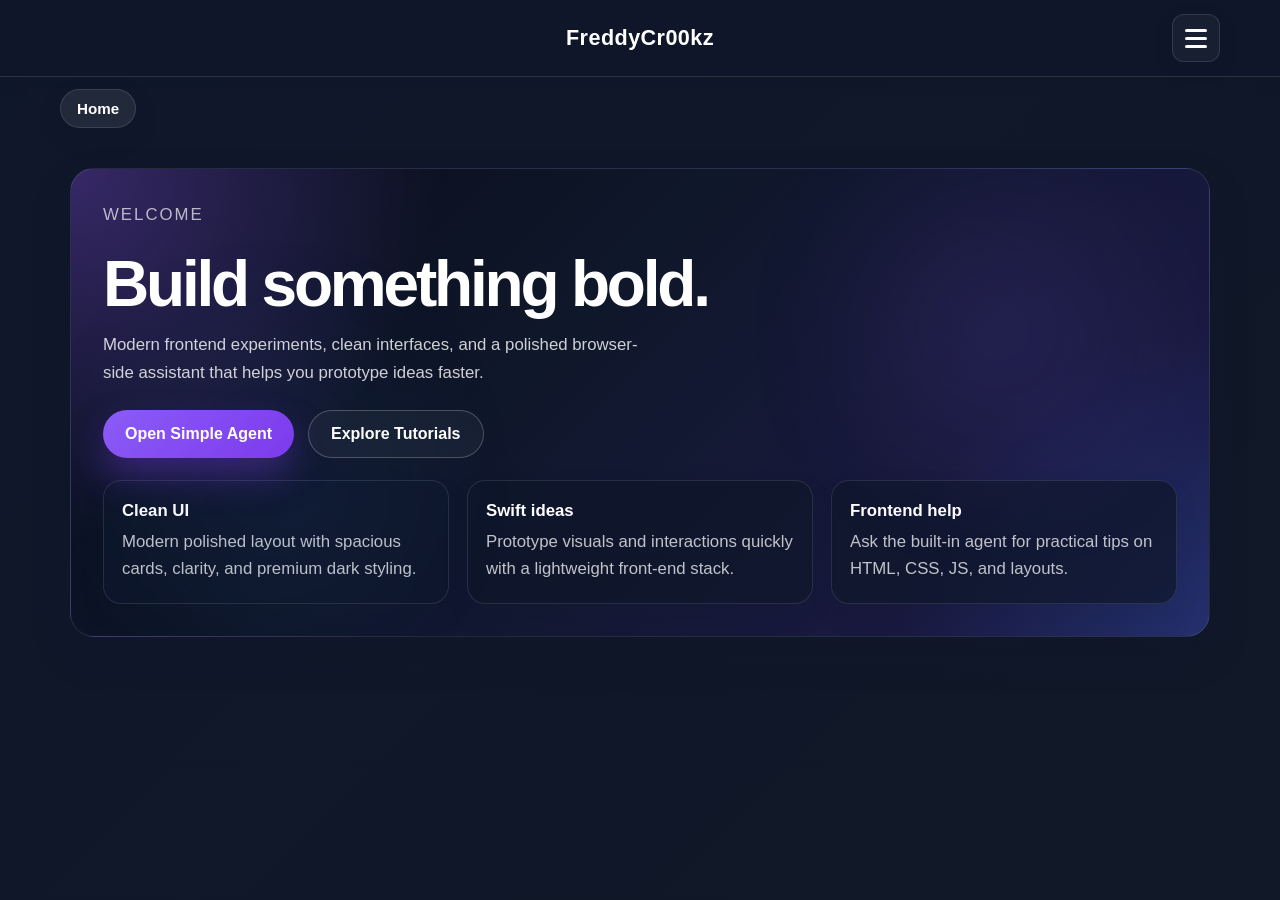
==== main.html @ e61b8074 "Initial commit" ====
<!DOCTYPE html>
<html lang="en">
  <head>
    <meta charset="UTF-8" />
    <meta http-equiv="refresh" content="0; url=HTML/home.html" />
    <title>Redirecting...</title>
    <link rel="stylesheet" href="stylesheet.css" />
  </head>
  <body>
    <p>Redirecting to homepage...</p>
  </body>
</html>
---- stylesheet.css ----
:root {
  --ink-900: #0f172a;
  --ink-800: #111827;
  --ink-700: #1f2937;
  --slate-600: #475569;
  --slate-500: #64748b;
  --slate-400: #94a3b8;
  --white: #ffffff;
  --cloud: #f8fafc;
  --violet-600: #8b5cf6;
  --violet-700: #6d28d9;
  --violet-soft: rgba(139, 92, 246, 0.12);
  --emerald-500: #22c55e;
  --emerald-600: #16a34a;
  --shadow: rgba(15, 23, 42, 0.18);
  --border: rgba(148, 163, 184, 0.2);
  --bg-main: linear-gradient(135deg, var(--ink-900), var(--ink-800));
  --surface-panel: rgba(15, 23, 42, 0.92);
  --surface-soft: #f8fafc;
  --surface-card: #ffffff;
  --navbar-bg: rgba(15, 23, 42, 0.94);
  --text-main: #e2e8f0;
  --text-heading: #0f172a;
  --text-light: rgba(255, 255, 255, 0.9);
  --btn-primary: var(--violet-600);
  --btn-primary-dark: var(--violet-700);
  --user: var(--violet-600);
  --agent: var(--ink-700);
  --panel: var(--ink-700);
  --panel-alt: #1e293b;
}

* {
  margin: 0;
  padding: 0;
  box-sizing: border-box;
}

html {
  scroll-behavior: smooth;
}

body {
  min-height: 100vh;
  background: var(--bg-main);
  color: var(--text-main);
  font-family: Arial, Helvetica, sans-serif;
}

button,
input {
  font: inherit;
}

.app {
  width: min(92vw, 760px);
  background: linear-gradient(180deg, rgba(15, 23, 42, 0.96), rgba(11, 18, 32, 0.98));
  border: 1px solid rgba(148, 163, 184, 0.18);
  border-radius: 28px;
  padding: 24px;
  box-shadow: 0 28px 64px rgba(2, 6, 23, 0.45);
}

.agent-card {
  margin: 56px auto 80px;
  color: var(--white);
}

.agent-header {
  margin-bottom: 18px;
}

.eyebrow-light {
  color: #c4b5fd;
  font-weight: 700;
  letter-spacing: 0.12em;
  text-transform: uppercase;
  margin-bottom: 8px;
}

.agent-card h1 {
  margin: 0;
  color: var(--white);
  font-size: clamp(2rem, 3vw, 2.6rem);
}

.chat {
  min-height: 300px;
  max-height: 440px;
  overflow-y: auto;
  padding: 18px 16px;
  border-radius: 20px;
  background: linear-gradient(180deg, rgba(15, 23, 42, 0.9), rgba(15, 23, 42, 0.75));
  border: 1px solid rgba(148, 163, 184, 0.18);
  display: flex;
  flex-direction: column;
  gap: 12px;
  scrollbar-width: thin;
  scrollbar-color: rgba(139, 92, 246, 0.6) rgba(15, 23, 42, 0.8);
}

.message {
  max-width: 78%;
  padding: 12px 14px;
  border-radius: 16px;
  line-height: 1.5;
  word-wrap: break-word;
  box-shadow: 0 10px 20px rgba(2, 6, 23, 0.2);
  font-size: 0.98rem;
}

.message.user {
  align-self: flex-end;
  background: linear-gradient(135deg, var(--violet-600), var(--violet-700));
  color: var(--white);
}

.message.agent {
  align-self: flex-start;
  background: rgba(15, 23, 42, 0.7);
  color: var(--white);
  border: 1px solid rgba(148, 163, 184, 0.18);
}

.message pre,
.message code {
  font-family: Consolas, "Courier New", monospace;
}

.message pre {
  margin-top: 10px;
  background: rgba(2, 6, 23, 0.8);
  border: 1px solid rgba(148, 163, 184, 0.18);
  border-radius: 12px;
  padding: 12px 14px;
  overflow-x: auto;
  white-space: pre-wrap;
  word-break: break-word;
  color: #e2e8f0;
}

.message pre code {
  background: transparent;
  color: inherit;
  padding: 0;
}

.prompt-row {
  display: flex;
  flex-wrap: wrap;
  gap: 8px;
  margin: 18px 0 14px;
}

.prompt-chip {
  background: rgba(148, 163, 184, 0.12);
  border: 1px solid rgba(148, 163, 184, 0.22);
  color: var(--white);
  border-radius: 999px;
  padding: 8px 12px;
  font-size: 0.82rem;
  font-weight: 600;
  box-shadow: none;
}

.prompt-chip:hover {
  background: rgba(139, 92, 246, 0.18);
  border-color: rgba(196, 181, 253, 0.45);
}

.prompt-picker-wrap {
  display: flex;
  align-items: center;
  gap: 12px;
  margin: 0 0 16px;
  flex-wrap: wrap;
}

.prompt-label {
  color: rgba(226, 232, 240, 0.9);
  font-size: 0.82rem;
  font-weight: 600;
  letter-spacing: 0.04em;
  text-transform: uppercase;
}

.prompt-select {
  min-width: min(100%, 360px);
  flex: 1;
  background: rgba(15, 23, 42, 0.82);
  color: var(--white);
  border: 1px solid rgba(148, 163, 184, 0.18);
  border-radius: 12px;
  padding: 11px 12px;
  font-size: 0.95rem;
  outline: none;
}

.prompt-select:focus {
  border-color: rgba(196, 181, 253, 0.8);
  box-shadow: 0 0 0 3px rgba(139, 92, 246, 0.2);
}

.composer {
  display: flex;
  gap: 12px;
  margin-top: 8px;
}

input {
  flex: 1;
  padding: 14px 16px;
  border-radius: 14px;
  border: 1px solid rgba(148, 163, 184, 0.18);
  background: rgba(15, 23, 42, 0.82);
  color: var(--white);
  font-size: 1rem;
  outline: none;
  transition: border-color 0.2s ease, box-shadow 0.2s ease;
}

input:focus {
  border-color: rgba(196, 181, 253, 0.8);
  box-shadow: 0 0 0 3px rgba(139, 92, 246, 0.2);
}

input::placeholder {
  color: rgba(148, 163, 184, 0.8);
}

button {
  border: none;
  border-radius: 14px;
  background: linear-gradient(135deg, var(--btn-primary), var(--btn-primary-dark));
  color: var(--white);
  padding: 12px 18px;
  font-size: 1rem;
  cursor: pointer;
  transition: transform 0.2s ease, filter 0.2s ease, box-shadow 0.2s ease;
  box-shadow: 0 12px 22px rgba(109, 40, 217, 0.35);
}

button:hover {
  filter: brightness(1.08);
  transform: translateY(-1px);
}

button:active {
  transform: translateY(0);
}

.navbar {
  background: var(--navbar-bg);
  position: sticky;
  top: 0;
  z-index: 50;
  box-shadow: 0 2px 16px var(--shadow);
  border-bottom: 1px solid var(--border);
}

.navbar-container {
  max-width: 1200px;
  margin: 0 auto;
  display: grid;
  grid-template-columns: 1fr auto 1fr;
  align-items: center;
  padding: 14px 20px;
  position: relative;
  gap: 16px;
}

.logo {
  grid-column: 2;
  justify-self: center;
  color: var(--white);
  font-size: 1.35rem;
  font-weight: 700;
  letter-spacing: 0.02em;
  text-align: center;
}

.nav-menu {
  position: absolute;
  top: calc(100% + 12px);
  right: 20px;
  width: min(280px, calc(100vw - 40px));
  display: none;
  flex-direction: column;
  gap: 8px;
  list-style: none;
  margin: 0;
  padding: 12px;
  background: rgba(15, 23, 42, 0.98);
  border: 1px solid var(--border);
  border-radius: 16px;
  box-shadow: 0 20px 38px rgba(15, 23, 42, 0.28);
  z-index: 25;
}

.nav-menu.active {
  display: flex;
}

.nav-menu li {
  list-style: none;
}

.nav-menu a {
  display: block;
  color: var(--white);
  text-decoration: none;
  font-size: 1rem;
  font-weight: 600;
  padding: 12px 14px;
  border-radius: 12px;
  transition: background 0.2s ease, transform 0.2s ease, color 0.2s ease;
}

.nav-menu a:hover {
  background: var(--violet-soft);
  color: var(--white);
  transform: translateX(2px);
}

.burger {
  grid-column: 3;
  justify-self: end;
  display: flex;
  flex-direction: column;
  justify-content: center;
  align-items: center;
  gap: 5px;
  width: 48px;
  height: 48px;
  padding: 10px;
  background: rgba(255, 255, 255, 0.04);
  border: 1px solid var(--border);
  border-radius: 12px;
  box-shadow: 0 6px 18px rgba(15, 23, 42, 0.14);
  cursor: pointer;
  transition: background 0.2s ease, transform 0.2s ease;
}

.page-top-bar {
  max-width: 1200px;
  margin: 12px auto 0;
  padding: 0 20px;
  display: flex;
  justify-content: flex-start;
}

.breadcrumb {
  display: inline-flex;
  align-items: center;
  gap: 10px;
  padding: 10px 16px;
  border-radius: 999px;
  background: rgba(255, 255, 255, 0.08);
  border: 1px solid var(--border);
  box-shadow: 0 10px 26px rgba(15, 23, 42, 0.12);
  font-size: 0.95rem;
  font-weight: 600;
}

.breadcrumb a {
  color: var(--white);
  text-decoration: none;
  transition: opacity 0.2s ease;
}

.breadcrumb a:hover {
  opacity: 0.8;
}

.breadcrumb .separator {
  color: rgba(255, 255, 255, 0.7);
}

.breadcrumb .current {
  color: rgba(255, 255, 255, 0.9);
}

.burger:hover {
  background: rgba(255, 255, 255, 0.08);
  transform: translateY(-1px);
}

.burger span {
  width: 22px;
  height: 3px;
  display: block;
  background: var(--white);
  border-radius: 999px;
  transition: transform 0.25s ease, opacity 0.25s ease;
}

.burger.active span:nth-child(1) {
  transform: rotate(45deg) translate(5px, 5px);
}

.burger.active span:nth-child(2) {
  opacity: 0;
}

.burger.active span:nth-child(3) {
  transform: rotate(-45deg) translate(5px, -5px);
}

.page-shell {
  max-width: 1180px;
  margin: 40px auto 80px;
  padding: 0 20px;
}

.section {
  background: rgba(15, 23, 42, 0.7);
  color: var(--text-heading);
  border-radius: 24px;
  padding: 32px;
  margin-bottom: 24px;
  box-shadow: 0 18px 40px rgba(15, 23, 42, 0.18);
  border: 1px solid rgba(148, 163, 184, 0.16);
}

.hero {
  position: relative;
  overflow: hidden;
  background: radial-gradient(circle at top left, rgba(139, 92, 246, 0.36), transparent 30%),
              radial-gradient(circle at bottom right, rgba(59, 130, 246, 0.2), transparent 25%),
              linear-gradient(135deg, #070b17 0%, #0f172a 40%, #1e1b4b 100%);
  color: var(--white);
  min-height: 420px;
  display: grid;
  align-items: center;
}

.hero::before,
.hero::after {
  content: "";
  position: absolute;
  border-radius: 50%;
  filter: blur(80px);
  opacity: 0.45;
  pointer-events: none;
}

.hero::before {
  width: 240px;
  height: 240px;
  top: 40px;
  right: 8%;
  background: rgba(139, 92, 246, 0.32);
  animation: floatGlow 8s ease-in-out infinite alternate;
}

.hero::after {
  width: 220px;
  height: 220px;
  bottom: 30px;
  left: 8%;
  background: rgba(59, 130, 246, 0.22);
  animation: floatGlow 10s ease-in-out infinite alternate-reverse;
}

@keyframes floatGlow {
  0% { transform: translateY(0px) scale(1); }
  100% { transform: translateY(-18px) scale(1.08); }
}

.hero-content {
  position: relative;
  z-index: 1;
  max-width: 620px;
}

.eyebrow {
  text-transform: uppercase;
  letter-spacing: 0.12em;
  font-size: 0.75rem;
  opacity: 0.85;
  margin: 0 0 12px;
}

.hero h1 {
  margin: 0 0 14px;
  color: var(--white);
  font-size: clamp(2.6rem, 5vw, 4.2rem);
  line-height: 1.02;
  letter-spacing: -0.05em;
}

.hero p {
  color: rgba(255, 255, 255, 0.8);
  margin: 0 0 22px;
  line-height: 1.7;
  font-size: 1.05rem;
  max-width: 560px;
}

.hero-actions {
  display: flex;
  gap: 14px;
  flex-wrap: wrap;
}

.primary-button {
  display: inline-flex;
  align-items: center;
  justify-content: center;
  padding: 14px 22px;
  border-radius: 999px;
  background: linear-gradient(135deg, #8b5cf6, #7c3aed);
  color: var(--white);
  text-decoration: none;
  font-weight: 700;
  transition: transform 0.2s ease, box-shadow 0.2s ease, filter 0.2s ease;
  box-shadow: 0 18px 36px rgba(124, 58, 237, 0.35);
}

.primary-button:hover {
  transform: translateY(-2px);
  box-shadow: 0 22px 38px rgba(124, 58, 237, 0.42);
  filter: brightness(1.04);
}

.secondary-button {
  display: inline-flex;
  align-items: center;
  justify-content: center;
  padding: 14px 22px;
  border-radius: 999px;
  border: 1px solid rgba(255, 255, 255, 0.22);
  background: rgba(255, 255, 255, 0.04);
  color: var(--white);
  text-decoration: none;
  font-weight: 700;
  transition: transform 0.2s ease, background 0.2s ease;
}

.secondary-button:hover {
  transform: translateY(-2px);
  background: rgba(255, 255, 255, 0.08);
}

.feature-grid {
  display: grid;
  grid-template-columns: repeat(3, minmax(0, 1fr));
  gap: 18px;
  margin-top: 22px;
}

.feature-card {
  background: rgba(15, 23, 42, 0.72);
  border: 1px solid rgba(148, 163, 184, 0.18);
  border-radius: 18px;
  padding: 20px 18px;
  box-shadow: 0 12px 24px rgba(15, 23, 42, 0.12);
}

.feature-card h3 {
  margin: 0 0 8px;
  color: var(--white);
  font-size: 1.05rem;
}

.feature-card p {
  margin: 0;
  color: rgba(255, 255, 255, 0.74);
  line-height: 1.6;
}

.content-section h2 {
  margin-top: 0;
  margin-bottom: 12px;
  color: var(--text-heading);
}

.content-section p {
  margin: 0;
  color: var(--slate-600);
  line-height: 1.7;
}

.tutorial-section {
  background: rgba(15, 23, 42, 0.78);
  color: var(--white);
  padding: 30px 28px 28px;
}

.section-heading-row {
  display: flex;
  align-items: end;
  justify-content: space-between;
  gap: 16px;
  margin-bottom: 24px;
}

.tutorial-section h2 {
  margin: 0;
  color: var(--white);
  font-size: clamp(2rem, 3vw, 2.8rem);
}

.tutorial-pill {
  display: inline-flex;
  align-items: center;
  padding: 8px 12px;
  border-radius: 999px;
  border: 1px solid rgba(196, 181, 253, 0.4);
  background: rgba(139, 92, 246, 0.12);
  color: #ddd6fe;
  font-size: 0.78rem;
  font-weight: 700;
  letter-spacing: 0.08em;
  text-transform: uppercase;
}

.tutorial-grid {
  display: grid;
  grid-template-columns: repeat(2, minmax(0, 1fr));
  gap: 18px;
}

.tutorial-card {
  display: block;
  min-height: 180px;
  padding: 22px 20px;
  border-radius: 18px;
  background: linear-gradient(180deg, rgba(15, 23, 42, 0.62), rgba(30, 41, 59, 0.8));
  border: 1px dashed rgba(148, 163, 184, 0.36);
  text-decoration: none;
  color: var(--white);
  transition: transform 0.2s ease, border-color 0.2s ease, box-shadow 0.2s ease;
  box-shadow: inset 0 0 0 1px rgba(255, 255, 255, 0.02);
}

.tutorial-card:hover {
  transform: translateY(-3px);
  border-color: rgba(196, 181, 253, 0.7);
  box-shadow: 0 16px 32px rgba(15, 23, 42, 0.22);
}

.tutorial-card.empty {
  position: relative;
  overflow: hidden;
}

.tutorial-card.empty::before {
  content: "+";
  position: absolute;
  right: 18px;
  top: 18px;
  font-size: 2.2rem;
  color: rgba(196, 181, 253, 0.75);
}

.tutorial-number {
  display: inline-block;
  margin-bottom: 16px;
  color: #c4b5fd;
  font-size: 0.8rem;
  font-weight: 700;
  letter-spacing: 0.12em;
}

.tutorial-card h3 {
  margin: 0 0 8px;
  font-size: 1.4rem;
  color: var(--white);
}

.tutorial-card p {
  margin: 0;
  color: rgba(255, 255, 255, 0.72);
  line-height: 1.6;
}

@media (max-width: 640px) {
  .tutorial-grid {
    grid-template-columns: 1fr;
  }

  .section-heading-row {
    flex-direction: column;
    align-items: flex-start;
  }
  .navbar-container {
    padding: 12px 16px;
  }

  .logo {
    font-size: 1.15rem;
  }

  .nav-menu {
    right: 8px;
    width: min(260px, calc(100vw - 24px));
  }

  .section {
    padding: 24px 20px;
  }
}
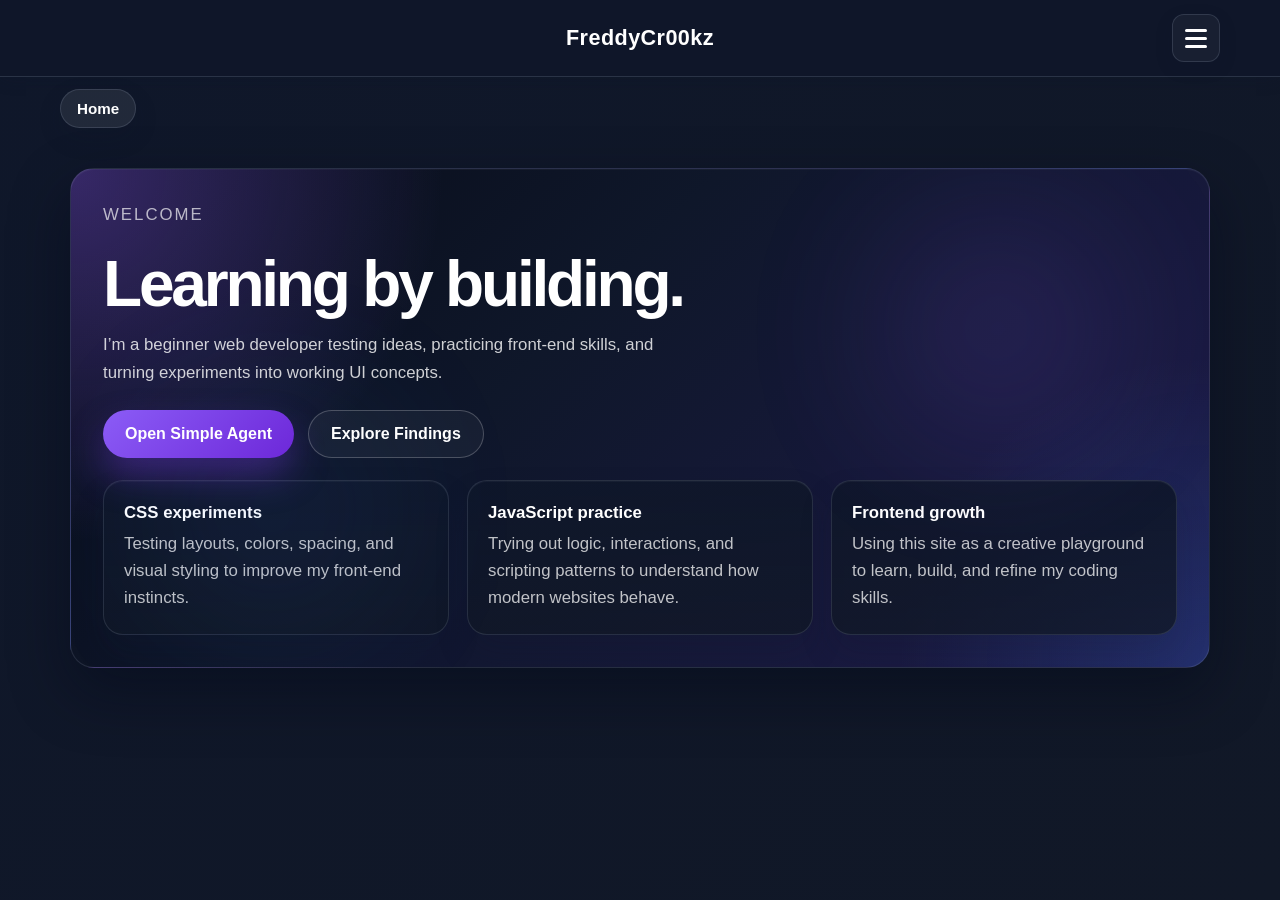
==== commit b445bc01: "woopwoop" ====
--- a/main.html
+++ b/main.html
@@ -1,5 +1,9 @@
 <!DOCTYPE html>
 <html lang="en">
+  <!--
+    Redirect page
+    Lightweight redirect to the main landing page for the project.
+  -->
   <head>
     <meta charset="UTF-8" />
     <meta http-equiv="refresh" content="0; url=HTML/home.html" />
--- a/stylesheet.css
+++ b/stylesheet.css
@@ -1,3 +1,7 @@
+/* ------------------------------
+   GLOBAL DESIGN TOKENS
+   Shared color variables and theme defaults used across the site.
+   ------------------------------ */
 :root {
   --ink-900: #0f172a;
   --ink-800: #111827;
@@ -10,26 +14,19 @@
   --violet-600: #8b5cf6;
   --violet-700: #6d28d9;
   --violet-soft: rgba(139, 92, 246, 0.12);
-  --emerald-500: #22c55e;
-  --emerald-600: #16a34a;
   --shadow: rgba(15, 23, 42, 0.18);
   --border: rgba(148, 163, 184, 0.2);
   --bg-main: linear-gradient(135deg, var(--ink-900), var(--ink-800));
-  --surface-panel: rgba(15, 23, 42, 0.92);
-  --surface-soft: #f8fafc;
-  --surface-card: #ffffff;
   --navbar-bg: rgba(15, 23, 42, 0.94);
   --text-main: #e2e8f0;
-  --text-heading: #0f172a;
-  --text-light: rgba(255, 255, 255, 0.9);
   --btn-primary: var(--violet-600);
   --btn-primary-dark: var(--violet-700);
-  --user: var(--violet-600);
-  --agent: var(--ink-700);
-  --panel: var(--ink-700);
-  --panel-alt: #1e293b;
-}
-
+}
+
+/* ------------------------------
+   BASE RESET + BODY
+   Normalize spacing and set the base page typography/background.
+   ------------------------------ */
 * {
   margin: 0;
   padding: 0;
@@ -52,210 +49,49 @@
   font: inherit;
 }
 
-.app {
-  width: min(92vw, 760px);
-  background: linear-gradient(180deg, rgba(15, 23, 42, 0.96), rgba(11, 18, 32, 0.98));
+/* ------------------------------
+   SHARED PAGE SHELL
+   Common container layout for all sections and content wrappers.
+   ------------------------------ */
+.page-shell {
+  max-width: 1180px;
+  margin: 40px auto 80px;
+  padding: 0 20px;
+}
+
+.section {
+  background: linear-gradient(180deg, rgba(15, 23, 42, 0.95), rgba(15, 23, 42, 0.8));
+  color: var(--white);
+  border-radius: 24px;
+  padding: 32px;
+  margin-bottom: 24px;
   border: 1px solid rgba(148, 163, 184, 0.18);
-  border-radius: 28px;
-  padding: 24px;
-  box-shadow: 0 28px 64px rgba(2, 6, 23, 0.45);
-}
-
-.agent-card {
-  margin: 56px auto 80px;
-  color: var(--white);
-}
-
-.agent-header {
-  margin-bottom: 18px;
-}
-
-.eyebrow-light {
-  color: #c4b5fd;
-  font-weight: 700;
-  letter-spacing: 0.12em;
-  text-transform: uppercase;
-  margin-bottom: 8px;
-}
-
-.agent-card h1 {
+  box-shadow: 0 24px 60px rgba(2, 6, 23, 0.42), inset 0 1px 0 rgba(255, 255, 255, 0.04);
+}
+
+.section h2 {
+  margin-top: 0;
+  margin-bottom: 12px;
+  color: var(--white);
+}
+
+.section p {
   margin: 0;
-  color: var(--white);
-  font-size: clamp(2rem, 3vw, 2.6rem);
-}
-
-.chat {
-  min-height: 300px;
-  max-height: 440px;
-  overflow-y: auto;
-  padding: 18px 16px;
-  border-radius: 20px;
-  background: linear-gradient(180deg, rgba(15, 23, 42, 0.9), rgba(15, 23, 42, 0.75));
-  border: 1px solid rgba(148, 163, 184, 0.18);
-  display: flex;
-  flex-direction: column;
-  gap: 12px;
-  scrollbar-width: thin;
-  scrollbar-color: rgba(139, 92, 246, 0.6) rgba(15, 23, 42, 0.8);
-}
-
-.message {
-  max-width: 78%;
-  padding: 12px 14px;
-  border-radius: 16px;
-  line-height: 1.5;
-  word-wrap: break-word;
-  box-shadow: 0 10px 20px rgba(2, 6, 23, 0.2);
-  font-size: 0.98rem;
-}
-
-.message.user {
-  align-self: flex-end;
-  background: linear-gradient(135deg, var(--violet-600), var(--violet-700));
-  color: var(--white);
-}
-
-.message.agent {
-  align-self: flex-start;
-  background: rgba(15, 23, 42, 0.7);
-  color: var(--white);
-  border: 1px solid rgba(148, 163, 184, 0.18);
-}
-
-.message pre,
-.message code {
-  font-family: Consolas, "Courier New", monospace;
-}
-
-.message pre {
-  margin-top: 10px;
-  background: rgba(2, 6, 23, 0.8);
-  border: 1px solid rgba(148, 163, 184, 0.18);
-  border-radius: 12px;
-  padding: 12px 14px;
-  overflow-x: auto;
-  white-space: pre-wrap;
-  word-break: break-word;
-  color: #e2e8f0;
-}
-
-.message pre code {
-  background: transparent;
-  color: inherit;
-  padding: 0;
-}
-
-.prompt-row {
-  display: flex;
-  flex-wrap: wrap;
-  gap: 8px;
-  margin: 18px 0 14px;
-}
-
-.prompt-chip {
-  background: rgba(148, 163, 184, 0.12);
-  border: 1px solid rgba(148, 163, 184, 0.22);
-  color: var(--white);
-  border-radius: 999px;
-  padding: 8px 12px;
-  font-size: 0.82rem;
-  font-weight: 600;
-  box-shadow: none;
-}
-
-.prompt-chip:hover {
-  background: rgba(139, 92, 246, 0.18);
-  border-color: rgba(196, 181, 253, 0.45);
-}
-
-.prompt-picker-wrap {
-  display: flex;
-  align-items: center;
-  gap: 12px;
-  margin: 0 0 16px;
-  flex-wrap: wrap;
-}
-
-.prompt-label {
-  color: rgba(226, 232, 240, 0.9);
-  font-size: 0.82rem;
-  font-weight: 600;
-  letter-spacing: 0.04em;
-  text-transform: uppercase;
-}
-
-.prompt-select {
-  min-width: min(100%, 360px);
-  flex: 1;
-  background: rgba(15, 23, 42, 0.82);
-  color: var(--white);
-  border: 1px solid rgba(148, 163, 184, 0.18);
-  border-radius: 12px;
-  padding: 11px 12px;
-  font-size: 0.95rem;
-  outline: none;
-}
-
-.prompt-select:focus {
-  border-color: rgba(196, 181, 253, 0.8);
-  box-shadow: 0 0 0 3px rgba(139, 92, 246, 0.2);
-}
-
-.composer {
-  display: flex;
-  gap: 12px;
-  margin-top: 8px;
-}
-
-input {
-  flex: 1;
-  padding: 14px 16px;
-  border-radius: 14px;
-  border: 1px solid rgba(148, 163, 184, 0.18);
-  background: rgba(15, 23, 42, 0.82);
-  color: var(--white);
-  font-size: 1rem;
-  outline: none;
-  transition: border-color 0.2s ease, box-shadow 0.2s ease;
-}
-
-input:focus {
-  border-color: rgba(196, 181, 253, 0.8);
-  box-shadow: 0 0 0 3px rgba(139, 92, 246, 0.2);
-}
-
-input::placeholder {
-  color: rgba(148, 163, 184, 0.8);
-}
-
-button {
-  border: none;
-  border-radius: 14px;
-  background: linear-gradient(135deg, var(--btn-primary), var(--btn-primary-dark));
-  color: var(--white);
-  padding: 12px 18px;
-  font-size: 1rem;
-  cursor: pointer;
-  transition: transform 0.2s ease, filter 0.2s ease, box-shadow 0.2s ease;
-  box-shadow: 0 12px 22px rgba(109, 40, 217, 0.35);
-}
-
-button:hover {
-  filter: brightness(1.08);
-  transform: translateY(-1px);
-}
-
-button:active {
-  transform: translateY(0);
-}
-
+  line-height: 1.7;
+  color: rgba(255, 255, 255, 0.82);
+}
+
+/* ------------------------------
+   NAVIGATION BAR
+   Sticky header, brand text, and burger menu styles.
+   ------------------------------ */
 .navbar {
   background: var(--navbar-bg);
   position: sticky;
   top: 0;
   z-index: 50;
+  border-bottom: 1px solid var(--border);
   box-shadow: 0 2px 16px var(--shadow);
-  border-bottom: 1px solid var(--border);
 }
 
 .navbar-container {
@@ -264,9 +100,9 @@
   display: grid;
   grid-template-columns: 1fr auto 1fr;
   align-items: center;
-  padding: 14px 20px;
   position: relative;
   gap: 16px;
+  padding: 14px 20px;
 }
 
 .logo {
@@ -283,16 +119,15 @@
   position: absolute;
   top: calc(100% + 12px);
   right: 20px;
-  width: min(280px, calc(100vw - 40px));
   display: none;
   flex-direction: column;
   gap: 8px;
+  width: min(280px, calc(100vw - 40px));
+  padding: 12px;
   list-style: none;
-  margin: 0;
-  padding: 12px;
-  background: rgba(15, 23, 42, 0.98);
   border: 1px solid var(--border);
   border-radius: 16px;
+  background: rgba(15, 23, 42, 0.98);
   box-shadow: 0 20px 38px rgba(15, 23, 42, 0.28);
   z-index: 25;
 }
@@ -301,25 +136,82 @@
   display: flex;
 }
 
-.nav-menu li {
+.nav-menu li,
+.nav-item {
   list-style: none;
 }
 
-.nav-menu a {
+.nav-dropdown {
+  position: relative;
+}
+
+.nav-dropdown-toggle {
+  display: flex;
+  align-items: center;
+  justify-content: space-between;
+  width: 100%;
+  padding: 12px 14px;
+  border: none;
+  border-radius: 12px;
+  background: transparent;
+  color: var(--white);
+  font-size: 1rem;
+  font-weight: 600;
+  text-align: left;
+  box-shadow: none;
+}
+
+.nav-dropdown-toggle::after {
+  content: "▾";
+  font-size: 0.8rem;
+  transition: transform 0.2s ease;
+}
+
+.nav-dropdown.open .nav-dropdown-toggle::after {
+  transform: rotate(180deg);
+}
+
+.nav-dropdown-toggle:hover,
+.nav-dropdown.open .nav-dropdown-toggle {
+  background: var(--violet-soft);
+}
+
+.nav-menu a,
+.nav-submenu a {
   display: block;
+  padding: 12px 14px;
+  border-radius: 12px;
   color: var(--white);
   text-decoration: none;
   font-size: 1rem;
   font-weight: 600;
-  padding: 12px 14px;
-  border-radius: 12px;
-  transition: background 0.2s ease, transform 0.2s ease, color 0.2s ease;
-}
-
-.nav-menu a:hover {
+  transition: background 0.2s ease, transform 0.2s ease;
+}
+
+.nav-menu a:hover,
+.nav-submenu a:hover {
   background: var(--violet-soft);
   color: var(--white);
   transform: translateX(2px);
+}
+
+.nav-submenu {
+  display: none;
+  flex-direction: column;
+  gap: 4px;
+  margin-top: 6px;
+  padding-left: 10px;
+  list-style: none;
+}
+
+.nav-dropdown.open .nav-submenu {
+  display: flex;
+}
+
+.nav-submenu a {
+  padding: 10px 12px;
+  font-size: 0.92rem;
+  background: rgba(255, 255, 255, 0.02);
 }
 
 .burger {
@@ -333,12 +225,38 @@
   width: 48px;
   height: 48px;
   padding: 10px;
-  background: rgba(255, 255, 255, 0.04);
   border: 1px solid var(--border);
   border-radius: 12px;
+  background: rgba(255, 255, 255, 0.04);
   box-shadow: 0 6px 18px rgba(15, 23, 42, 0.14);
   cursor: pointer;
   transition: background 0.2s ease, transform 0.2s ease;
+}
+
+.burger:hover {
+  background: rgba(255, 255, 255, 0.08);
+  transform: translateY(-1px);
+}
+
+.burger span {
+  display: block;
+  width: 22px;
+  height: 3px;
+  border-radius: 999px;
+  background: var(--white);
+  transition: transform 0.25s ease, opacity 0.25s ease;
+}
+
+.burger.active span:nth-child(1) {
+  transform: rotate(45deg) translate(5px, 5px);
+}
+
+.burger.active span:nth-child(2) {
+  opacity: 0;
+}
+
+.burger.active span:nth-child(3) {
+  transform: rotate(-45deg) translate(5px, -5px);
 }
 
 .page-top-bar {
@@ -354,9 +272,9 @@
   align-items: center;
   gap: 10px;
   padding: 10px 16px;
+  border: 1px solid var(--border);
   border-radius: 999px;
   background: rgba(255, 255, 255, 0.08);
-  border: 1px solid var(--border);
   box-shadow: 0 10px 26px rgba(15, 23, 42, 0.12);
   font-size: 0.95rem;
   font-weight: 600;
@@ -380,58 +298,20 @@
   color: rgba(255, 255, 255, 0.9);
 }
 
-.burger:hover {
-  background: rgba(255, 255, 255, 0.08);
-  transform: translateY(-1px);
-}
-
-.burger span {
-  width: 22px;
-  height: 3px;
-  display: block;
-  background: var(--white);
-  border-radius: 999px;
-  transition: transform 0.25s ease, opacity 0.25s ease;
-}
-
-.burger.active span:nth-child(1) {
-  transform: rotate(45deg) translate(5px, 5px);
-}
-
-.burger.active span:nth-child(2) {
-  opacity: 0;
-}
-
-.burger.active span:nth-child(3) {
-  transform: rotate(-45deg) translate(5px, -5px);
-}
-
-.page-shell {
-  max-width: 1180px;
-  margin: 40px auto 80px;
-  padding: 0 20px;
-}
-
-.section {
-  background: rgba(15, 23, 42, 0.7);
-  color: var(--text-heading);
-  border-radius: 24px;
-  padding: 32px;
-  margin-bottom: 24px;
-  box-shadow: 0 18px 40px rgba(15, 23, 42, 0.18);
-  border: 1px solid rgba(148, 163, 184, 0.16);
-}
-
+/* ------------------------------
+   HOMEPAGE HERO + FEATURE GRID
+   Main landing layout, intro text, CTAs, and premium feature cards.
+   ------------------------------ */
 .hero {
   position: relative;
   overflow: hidden;
+  display: grid;
+  align-items: center;
+  min-height: 420px;
   background: radial-gradient(circle at top left, rgba(139, 92, 246, 0.36), transparent 30%),
               radial-gradient(circle at bottom right, rgba(59, 130, 246, 0.2), transparent 25%),
               linear-gradient(135deg, #070b17 0%, #0f172a 40%, #1e1b4b 100%);
   color: var(--white);
-  min-height: 420px;
-  display: grid;
-  align-items: center;
 }
 
 .hero::before,
@@ -445,25 +325,25 @@
 }
 
 .hero::before {
+  top: 40px;
+  right: 8%;
   width: 240px;
   height: 240px;
-  top: 40px;
-  right: 8%;
   background: rgba(139, 92, 246, 0.32);
   animation: floatGlow 8s ease-in-out infinite alternate;
 }
 
 .hero::after {
+  left: 8%;
+  bottom: 30px;
   width: 220px;
   height: 220px;
-  bottom: 30px;
-  left: 8%;
   background: rgba(59, 130, 246, 0.22);
   animation: floatGlow 10s ease-in-out infinite alternate-reverse;
 }
 
 @keyframes floatGlow {
-  0% { transform: translateY(0px) scale(1); }
+  0% { transform: translateY(0) scale(1); }
   100% { transform: translateY(-18px) scale(1.08); }
 }
 
@@ -474,11 +354,11 @@
 }
 
 .eyebrow {
+  margin: 0 0 12px;
+  opacity: 0.85;
+  font-size: 0.75rem;
+  letter-spacing: 0.12em;
   text-transform: uppercase;
-  letter-spacing: 0.12em;
-  font-size: 0.75rem;
-  opacity: 0.85;
-  margin: 0 0 12px;
 }
 
 .hero h1 {
@@ -490,17 +370,35 @@
 }
 
 .hero p {
+  max-width: 560px;
+  margin: 0 0 22px;
   color: rgba(255, 255, 255, 0.8);
-  margin: 0 0 22px;
+  font-size: 1.05rem;
   line-height: 1.7;
-  font-size: 1.05rem;
-  max-width: 560px;
 }
 
 .hero-actions {
   display: flex;
+  flex-wrap: wrap;
   gap: 14px;
-  flex-wrap: wrap;
+}
+
+/* ------------------------------
+   COMMON BUTTON STYLES
+   Shared button treatment for CTA links and interactive controls.
+   ------------------------------ */
+.primary-button,
+.secondary-button,
+button {
+  border: none;
+  border-radius: 14px;
+  background: linear-gradient(135deg, var(--btn-primary), var(--btn-primary-dark));
+  color: var(--white);
+  cursor: pointer;
+  font-size: 1rem;
+  padding: 12px 18px;
+  transition: transform 0.2s ease, filter 0.2s ease, box-shadow 0.2s ease;
+  box-shadow: 0 12px 22px rgba(109, 40, 217, 0.35);
 }
 
 .primary-button {
@@ -509,18 +407,15 @@
   justify-content: center;
   padding: 14px 22px;
   border-radius: 999px;
-  background: linear-gradient(135deg, #8b5cf6, #7c3aed);
-  color: var(--white);
+  font-weight: 700;
   text-decoration: none;
-  font-weight: 700;
-  transition: transform 0.2s ease, box-shadow 0.2s ease, filter 0.2s ease;
   box-shadow: 0 18px 36px rgba(124, 58, 237, 0.35);
 }
 
-.primary-button:hover {
-  transform: translateY(-2px);
-  box-shadow: 0 22px 38px rgba(124, 58, 237, 0.42);
-  filter: brightness(1.04);
+.primary-button:hover,
+button:hover {
+  filter: brightness(1.08);
+  transform: translateY(-1px);
 }
 
 .secondary-button {
@@ -528,13 +423,13 @@
   align-items: center;
   justify-content: center;
   padding: 14px 22px;
+  border: 1px solid rgba(255, 255, 255, 0.22);
   border-radius: 999px;
-  border: 1px solid rgba(255, 255, 255, 0.22);
   background: rgba(255, 255, 255, 0.04);
   color: var(--white);
+  font-weight: 700;
   text-decoration: none;
-  font-weight: 700;
-  transition: transform 0.2s ease, background 0.2s ease;
+  box-shadow: none;
 }
 
 .secondary-button:hover {
@@ -550,11 +445,11 @@
 }
 
 .feature-card {
-  background: rgba(15, 23, 42, 0.72);
+  padding: 22px 20px;
   border: 1px solid rgba(148, 163, 184, 0.18);
-  border-radius: 18px;
-  padding: 20px 18px;
-  box-shadow: 0 12px 24px rgba(15, 23, 42, 0.12);
+  border-radius: 20px;
+  background: linear-gradient(180deg, rgba(15, 23, 42, 0.9), rgba(17, 24, 39, 0.8));
+  box-shadow: 0 18px 32px rgba(15, 23, 42, 0.18), inset 0 1px 0 rgba(255, 255, 255, 0.04);
 }
 
 .feature-card h3 {
@@ -569,18 +464,387 @@
   line-height: 1.6;
 }
 
-.content-section h2 {
-  margin-top: 0;
-  margin-bottom: 12px;
-  color: var(--text-heading);
-}
-
-.content-section p {
+/* ------------------------------
+   ABOUT PAGE
+   Personal profile block with badge, skill pills, and supportive text.
+   ------------------------------ */
+.about-page {
+  max-width: 1100px;
+}
+
+.about-layout {
+  display: grid;
+  grid-template-columns: 1.2fr 0.8fr;
+  gap: 24px;
+  align-items: stretch;
+}
+
+.about-card {
+  padding: 26px 24px;
+  border: 1px solid rgba(148, 163, 184, 0.18);
+  border-radius: 22px;
+  background: linear-gradient(180deg, rgba(15, 23, 42, 0.9), rgba(17, 24, 39, 0.82));
+  box-shadow: 0 20px 38px rgba(15, 23, 42, 0.2), inset 0 1px 0 rgba(255, 255, 255, 0.04);
+}
+
+.profile-panel {
+  display: flex;
+  flex-direction: column;
+  gap: 16px;
+}
+
+.profile-badge {
+  display: inline-flex;
+  align-self: flex-start;
+  padding: 8px 12px;
+  border: 1px solid rgba(196, 181, 253, 0.4);
+  border-radius: 999px;
+  background: rgba(139, 92, 246, 0.16);
+  color: #ddd6fe;
+  font-size: 0.78rem;
+  font-weight: 700;
+  letter-spacing: 0.08em;
+  text-transform: uppercase;
+}
+
+.skill-list {
+  display: flex;
+  flex-wrap: wrap;
+  gap: 10px;
+  margin-top: 8px;
+}
+
+.skill-pill {
+  padding: 8px 12px;
+  border: 1px solid rgba(148, 163, 184, 0.2);
+  border-radius: 999px;
+  background: rgba(255, 255, 255, 0.05);
+  color: rgba(255, 255, 255, 0.9);
+  font-size: 0.8rem;
+  font-weight: 600;
+}
+
+.details-panel {
+  display: flex;
+  flex-direction: column;
+  justify-content: center;
+  gap: 18px;
+}
+
+.details-panel h3 {
   margin: 0;
-  color: var(--slate-600);
-  line-height: 1.7;
-}
-
+  color: var(--white);
+  font-size: 1.1rem;
+}
+
+.about-list {
+  display: grid;
+  gap: 12px;
+  margin: 0;
+  padding: 0;
+  list-style: none;
+}
+
+.about-list li {
+  position: relative;
+  padding-left: 18px;
+  color: rgba(255, 255, 255, 0.82);
+  line-height: 1.6;
+}
+
+.about-list li::before {
+  content: "•";
+  position: absolute;
+  left: 0;
+  color: #c4b5fd;
+  font-size: 1.2rem;
+}
+
+/* ------------------------------
+   AI AGENT CHAT STYLES
+   Layout for the chat interface and reusable prompt controls.
+   ------------------------------ */
+.agent-card {
+  margin: 56px auto 80px;
+  color: var(--white);
+}
+
+.agent-header {
+  margin-bottom: 18px;
+}
+
+.agent-header-row {
+  display: flex;
+  align-items: flex-start;
+  justify-content: space-between;
+  gap: 12px;
+}
+
+.eyebrow-light {
+  margin-bottom: 8px;
+  color: #c4b5fd;
+  font-weight: 700;
+  letter-spacing: 0.12em;
+  text-transform: uppercase;
+}
+
+.agent-card h1 {
+  margin: 0;
+  color: var(--white);
+  font-size: clamp(2rem, 3vw, 2.6rem);
+}
+
+.status-pill {
+  display: inline-flex;
+  align-items: center;
+  gap: 8px;
+  margin-top: 12px;
+  padding: 7px 10px;
+  border: 1px solid rgba(167, 243, 208, 0.25);
+  border-radius: 999px;
+  background: rgba(16, 185, 129, 0.08);
+  color: #d1fae5;
+  font-size: 0.72rem;
+  font-weight: 700;
+  letter-spacing: 0.05em;
+  text-transform: uppercase;
+}
+
+.status-dot {
+  width: 8px;
+  height: 8px;
+  border-radius: 50%;
+  background: #34d399;
+  box-shadow: 0 0 12px rgba(52, 211, 153, 0.9);
+}
+
+.ghost-button {
+  align-self: center;
+  padding: 9px 12px;
+  border: 1px solid rgba(148, 163, 184, 0.2);
+  border-radius: 999px;
+  background: rgba(255, 255, 255, 0.04);
+  color: var(--white);
+  font-size: 0.78rem;
+  font-weight: 700;
+  cursor: pointer;
+  transition: background 0.2s ease, transform 0.2s ease;
+}
+
+.ghost-button:hover {
+  background: rgba(255, 255, 255, 0.08);
+  transform: translateY(-1px);
+}
+
+.chat {
+  display: flex;
+  flex-direction: column;
+  gap: 12px;
+  min-height: 300px;
+  max-height: 440px;
+  padding: 18px 16px;
+  border: 1px solid rgba(148, 163, 184, 0.18);
+  border-radius: 20px;
+  background: linear-gradient(180deg, rgba(15, 23, 42, 0.9), rgba(15, 23, 42, 0.75));
+  overflow-y: auto;
+  scrollbar-width: thin;
+  scrollbar-color: rgba(139, 92, 246, 0.6) rgba(15, 23, 42, 0.8);
+}
+
+.message-row {
+  display: flex;
+  width: 100%;
+}
+
+.message-row.user {
+  justify-content: flex-end;
+}
+
+.message-row.agent {
+  justify-content: flex-start;
+}
+
+.message {
+  max-width: 78%;
+  padding: 12px 14px;
+  border-radius: 16px;
+  box-shadow: 0 10px 20px rgba(2, 6, 23, 0.2);
+  font-size: 0.98rem;
+  line-height: 1.5;
+  word-wrap: break-word;
+  white-space: pre-wrap;
+}
+
+.message.user {
+  background: linear-gradient(135deg, var(--violet-600), var(--violet-700));
+  color: var(--white);
+}
+
+.message.agent {
+  border: 1px solid rgba(148, 163, 184, 0.18);
+  background: rgba(15, 23, 42, 0.7);
+  color: var(--white);
+}
+
+.message-meta {
+  display: inline-block;
+  margin-bottom: 6px;
+  font-size: 0.72rem;
+  font-weight: 700;
+  letter-spacing: 0.08em;
+  text-transform: uppercase;
+  opacity: 0.8;
+}
+
+.message-content {
+  display: block;
+}
+
+.message pre,
+.message code {
+  font-family: Consolas, "Courier New", monospace;
+}
+
+.message a {
+  color: #c4b5fd;
+  text-decoration: underline;
+  word-break: break-word;
+}
+
+.message a:hover {
+  color: #ddd6fe;
+}
+
+.code-block {
+  display: block;
+  margin-top: 10px;
+}
+
+.code-block-label {
+  display: inline-block;
+  margin: 8px 0 6px;
+  font-size: 0.72rem;
+  font-weight: 700;
+  letter-spacing: 0.08em;
+  text-transform: uppercase;
+  color: #c4b5fd;
+}
+
+.code-intro {
+  margin-bottom: 8px;
+  color: rgba(255, 255, 255, 0.86);
+}
+
+.message pre {
+  margin: 0;
+  padding: 12px 14px;
+  border: 1px solid rgba(148, 163, 184, 0.18);
+  border-radius: 12px 12px 0 0;
+  background: rgba(2, 6, 23, 0.8);
+  color: #e2e8f0;
+  white-space: pre-wrap;
+  word-break: break-word;
+  overflow-x: auto;
+}
+
+.message pre code {
+  background: transparent;
+  color: inherit;
+  padding: 0;
+}
+
+.copy-code-btn {
+  display: inline-flex;
+  align-items: center;
+  justify-content: center;
+  width: 100%;
+  padding: 8px 12px;
+  border: 1px solid rgba(148, 163, 184, 0.2);
+  border-top: none;
+  border-radius: 0 0 12px 12px;
+  background: rgba(139, 92, 246, 0.12);
+  color: var(--white);
+  font-size: 0.78rem;
+  font-weight: 700;
+  letter-spacing: 0.04em;
+  text-transform: uppercase;
+  cursor: pointer;
+}
+
+.copy-code-btn:hover {
+  background: rgba(139, 92, 246, 0.2);
+}
+
+.typing {
+  display: inline-flex;
+  align-items: center;
+  gap: 6px;
+}
+
+.typing-dots {
+  letter-spacing: 0.2em;
+  animation: pulseDots 1.2s ease-in-out infinite;
+}
+
+@keyframes pulseDots {
+  0%, 100% { opacity: 0.4; }
+  50% { opacity: 1; }
+}
+
+.prompt-row {
+  display: flex;
+  flex-wrap: wrap;
+  gap: 8px;
+  margin: 18px 0 14px;
+}
+
+.prompt-chip {
+  padding: 8px 12px;
+  border: 1px solid rgba(148, 163, 184, 0.22);
+  border-radius: 999px;
+  background: rgba(148, 163, 184, 0.12);
+  color: var(--white);
+  font-size: 0.82rem;
+  font-weight: 600;
+  box-shadow: none;
+}
+
+.prompt-chip:hover {
+  border-color: rgba(196, 181, 253, 0.45);
+  background: rgba(139, 92, 246, 0.18);
+}
+
+.composer {
+  display: flex;
+  gap: 12px;
+  margin-top: 8px;
+}
+
+input {
+  flex: 1;
+  padding: 14px 16px;
+  border: 1px solid rgba(148, 163, 184, 0.18);
+  border-radius: 14px;
+  background: rgba(15, 23, 42, 0.82);
+  color: var(--white);
+  font-size: 1rem;
+  outline: none;
+  transition: border-color 0.2s ease, box-shadow 0.2s ease;
+}
+
+input:focus {
+  border-color: rgba(196, 181, 253, 0.8);
+  box-shadow: 0 0 0 3px rgba(139, 92, 246, 0.2);
+}
+
+input::placeholder {
+  color: rgba(148, 163, 184, 0.8);
+}
+
+/* ------------------------------
+   FINDINGS PAGE
+   Resource cards for saved references, scripts, and inspiration links.
+   ------------------------------ */
 .tutorial-section {
   background: rgba(15, 23, 42, 0.78);
   color: var(--white);
@@ -595,18 +859,27 @@
   margin-bottom: 24px;
 }
 
-.tutorial-section h2 {
+.tutorial-section h2,
+.resource-section h3 {
   margin: 0;
   color: var(--white);
   font-size: clamp(2rem, 3vw, 2.8rem);
+}
+
+.resource-section h3 {
+  font-size: clamp(1.4rem, 2vw, 2rem);
+}
+
+.small-gap {
+  margin-bottom: 18px;
 }
 
 .tutorial-pill {
   display: inline-flex;
   align-items: center;
   padding: 8px 12px;
+  border: 1px solid rgba(196, 181, 253, 0.4);
   border-radius: 999px;
-  border: 1px solid rgba(196, 181, 253, 0.4);
   background: rgba(139, 92, 246, 0.12);
   color: #ddd6fe;
   font-size: 0.78rem;
@@ -625,33 +898,19 @@
   display: block;
   min-height: 180px;
   padding: 22px 20px;
-  border-radius: 18px;
-  background: linear-gradient(180deg, rgba(15, 23, 42, 0.62), rgba(30, 41, 59, 0.8));
-  border: 1px dashed rgba(148, 163, 184, 0.36);
+  border: 1px solid rgba(148, 163, 184, 0.22);
+  border-radius: 20px;
+  background: linear-gradient(180deg, rgba(15, 23, 42, 0.87), rgba(30, 41, 59, 0.82));
+  color: var(--white);
   text-decoration: none;
-  color: var(--white);
+  box-shadow: 0 18px 30px rgba(15, 23, 42, 0.18), inset 0 1px 0 rgba(255, 255, 255, 0.04);
   transition: transform 0.2s ease, border-color 0.2s ease, box-shadow 0.2s ease;
-  box-shadow: inset 0 0 0 1px rgba(255, 255, 255, 0.02);
 }
 
 .tutorial-card:hover {
   transform: translateY(-3px);
   border-color: rgba(196, 181, 253, 0.7);
-  box-shadow: 0 16px 32px rgba(15, 23, 42, 0.22);
-}
-
-.tutorial-card.empty {
-  position: relative;
-  overflow: hidden;
-}
-
-.tutorial-card.empty::before {
-  content: "+";
-  position: absolute;
-  right: 18px;
-  top: 18px;
-  font-size: 2.2rem;
-  color: rgba(196, 181, 253, 0.75);
+  box-shadow: 0 22px 38px rgba(15, 23, 42, 0.22), inset 0 1px 0 rgba(255, 255, 255, 0.06);
 }
 
 .tutorial-number {
@@ -665,8 +924,8 @@
 
 .tutorial-card h3 {
   margin: 0 0 8px;
+  color: var(--white);
   font-size: 1.4rem;
-  color: var(--white);
 }
 
 .tutorial-card p {
@@ -675,6 +934,10 @@
   line-height: 1.6;
 }
 
+/* ------------------------------
+   MOBILE RESPONSIVE TUNING
+   Maintain clean layout at smaller widths.
+   ------------------------------ */
 @media (max-width: 640px) {
   .tutorial-grid {
     grid-template-columns: 1fr;
@@ -684,6 +947,7 @@
     flex-direction: column;
     align-items: flex-start;
   }
+
   .navbar-container {
     padding: 12px 16px;
   }
